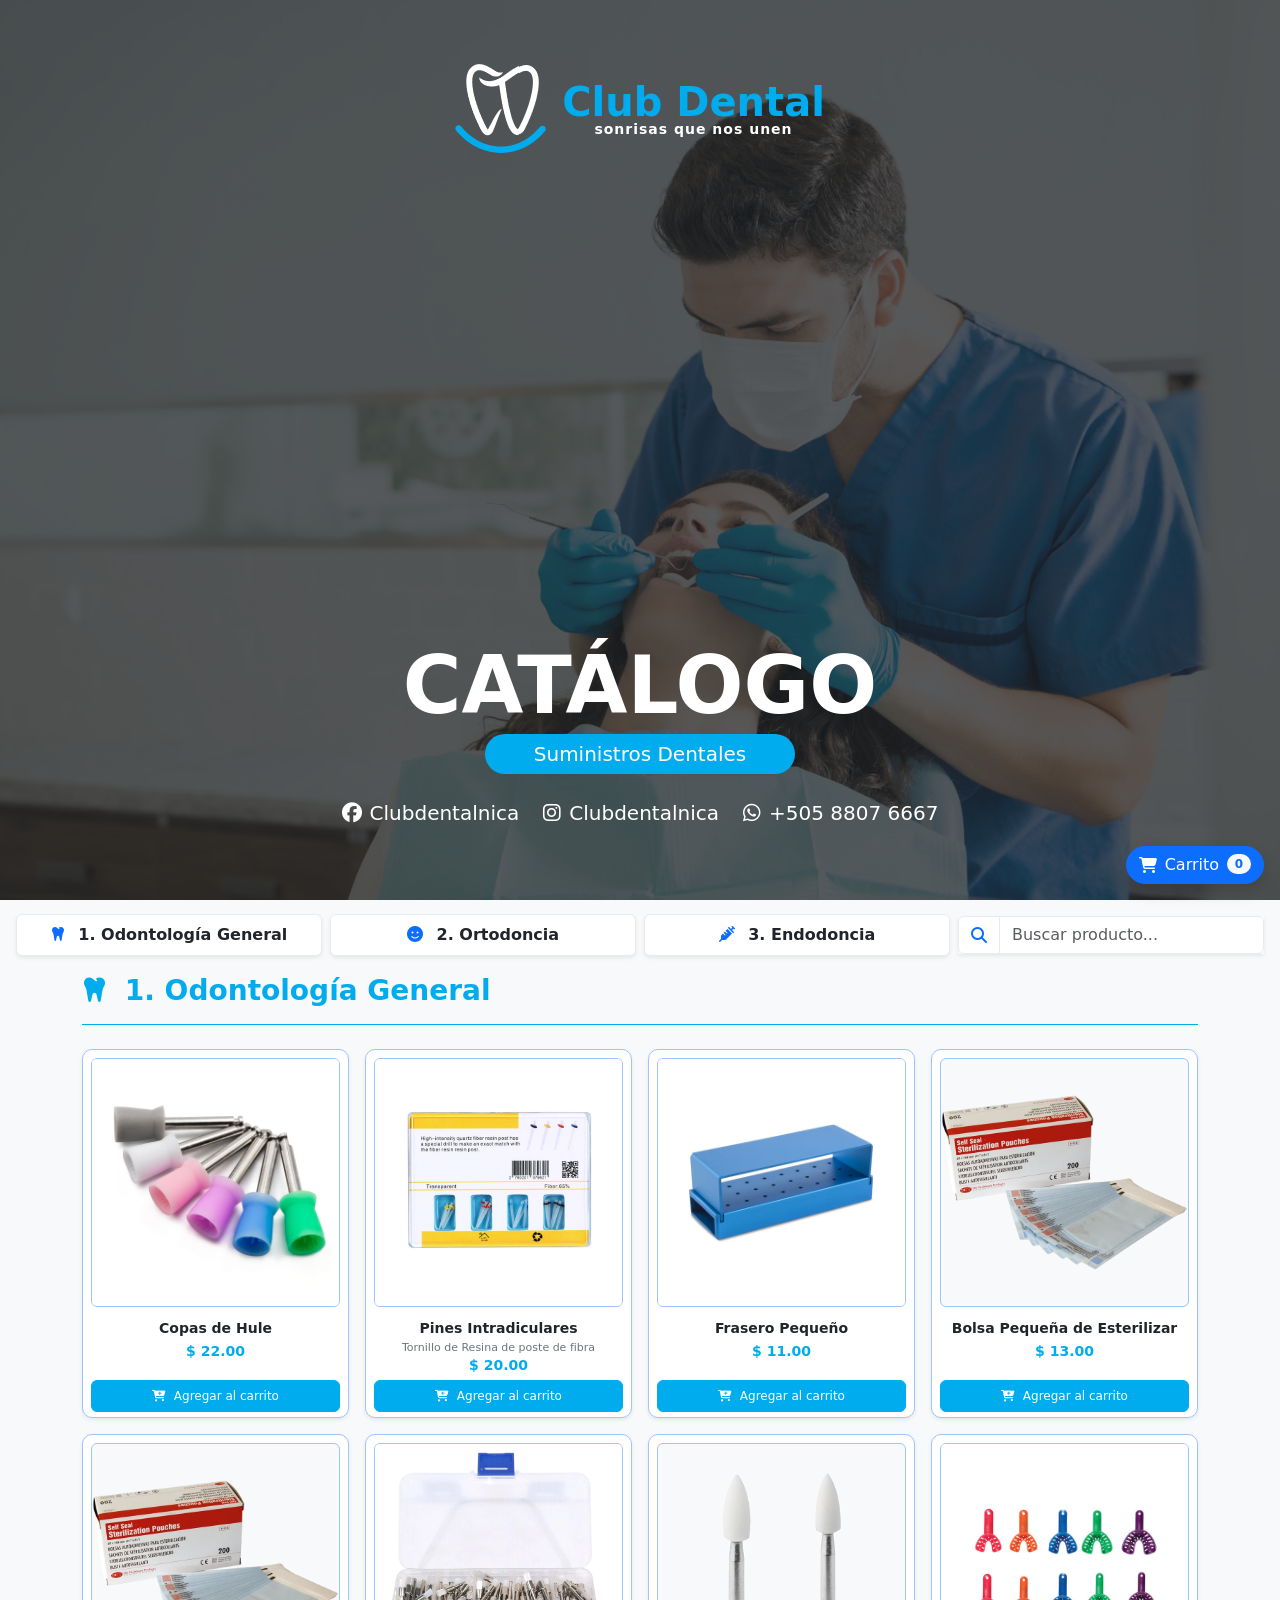
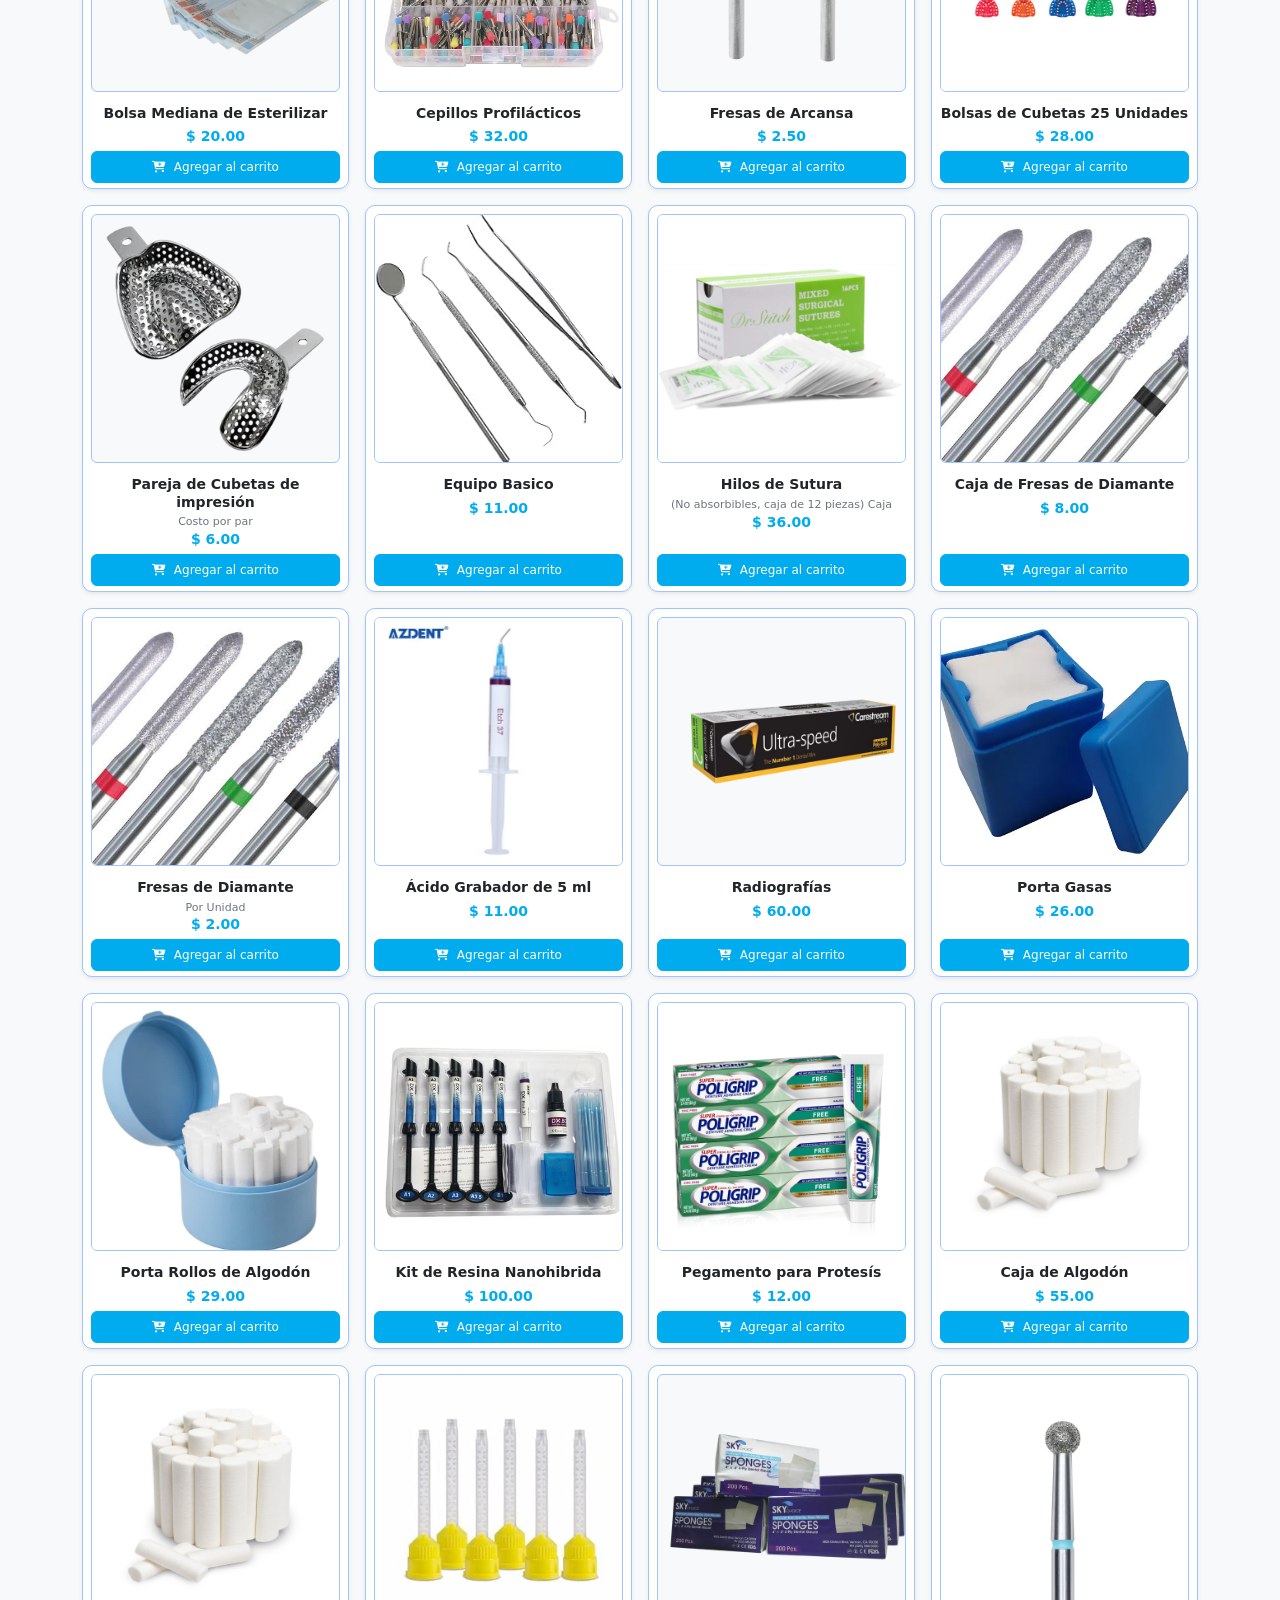
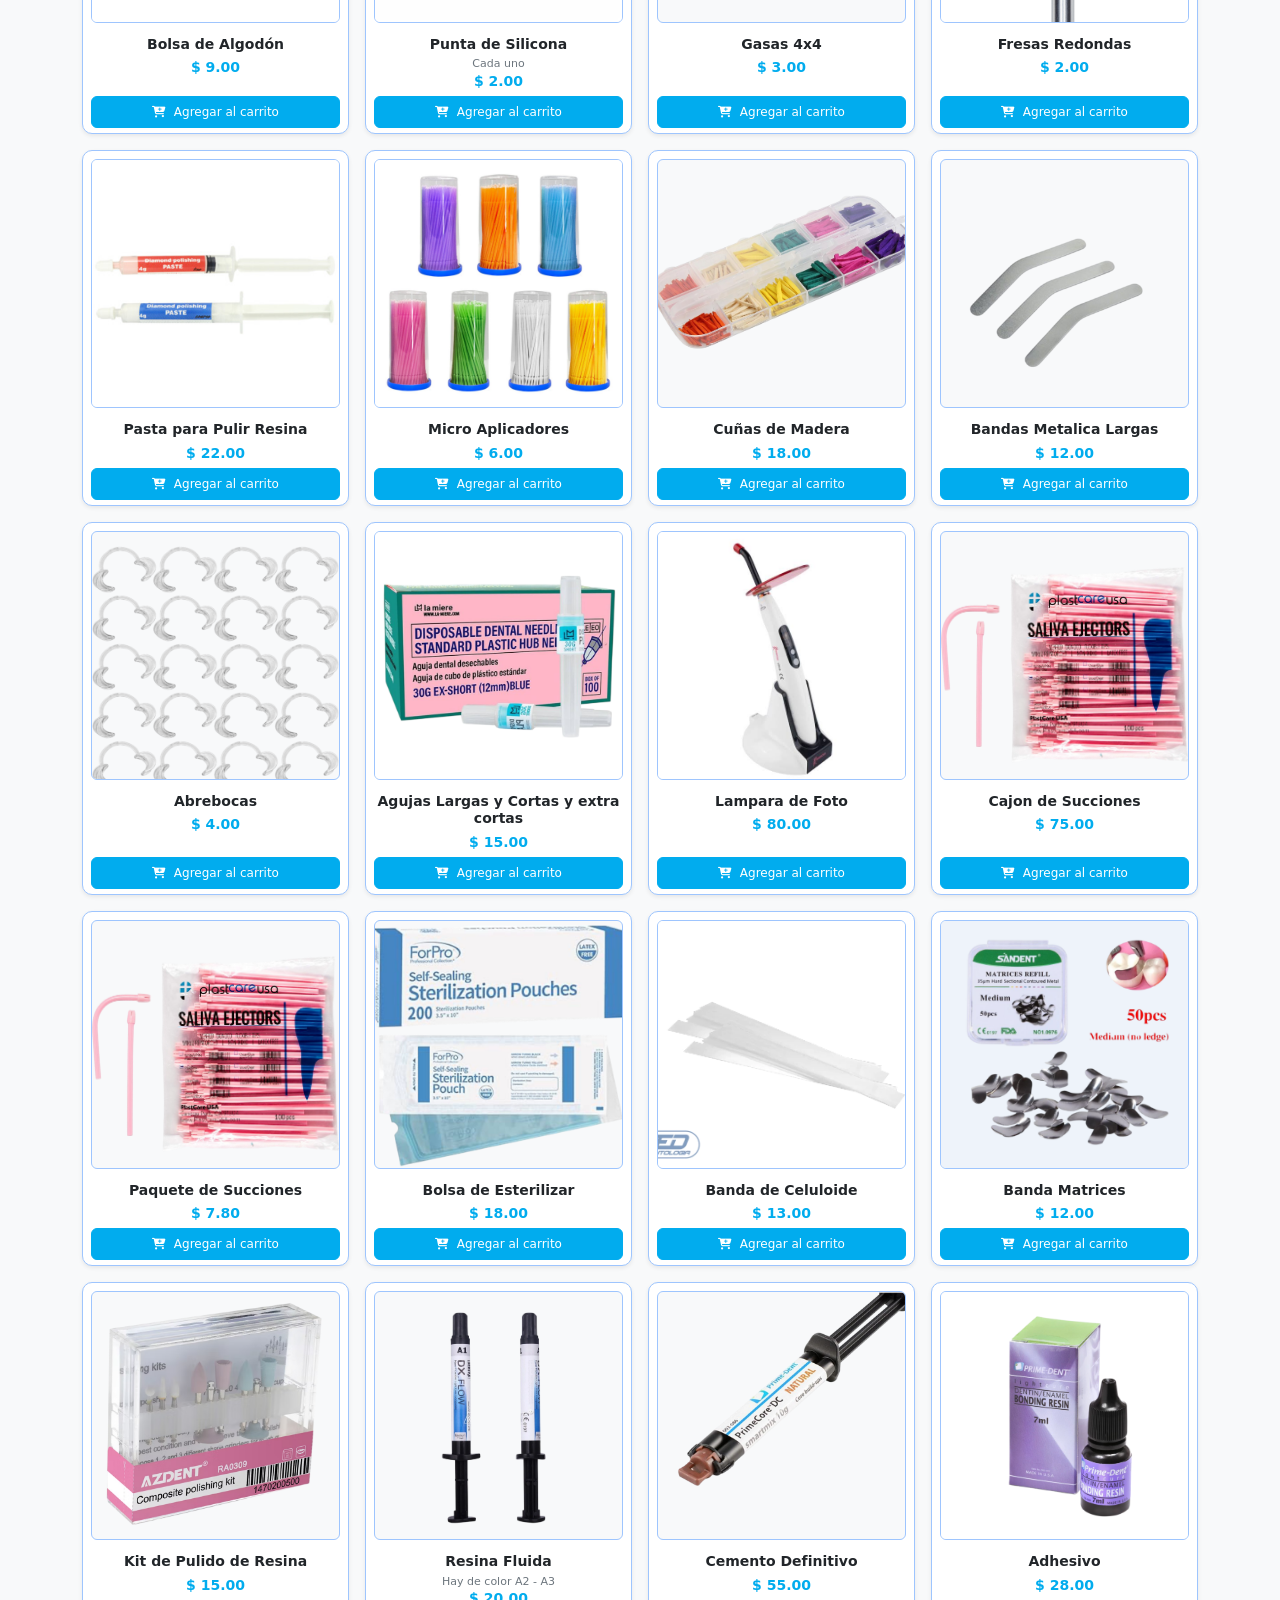
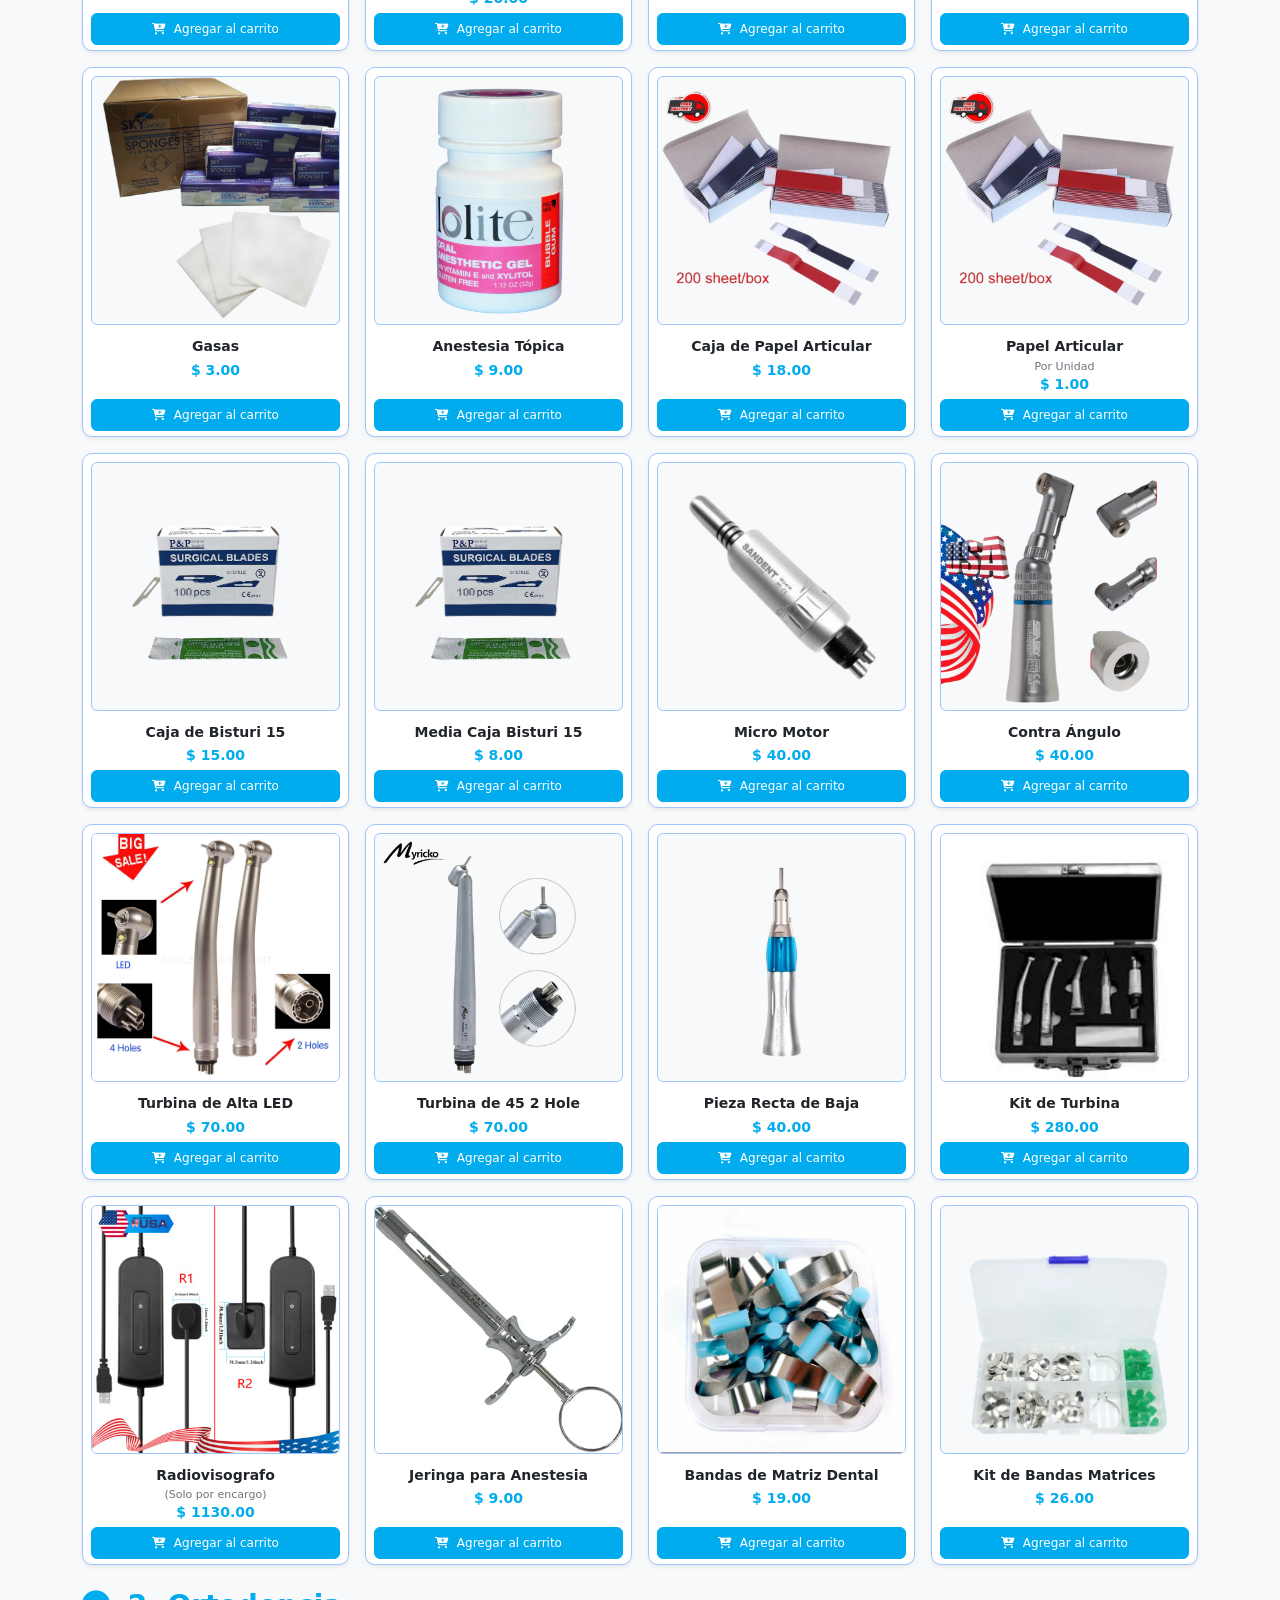
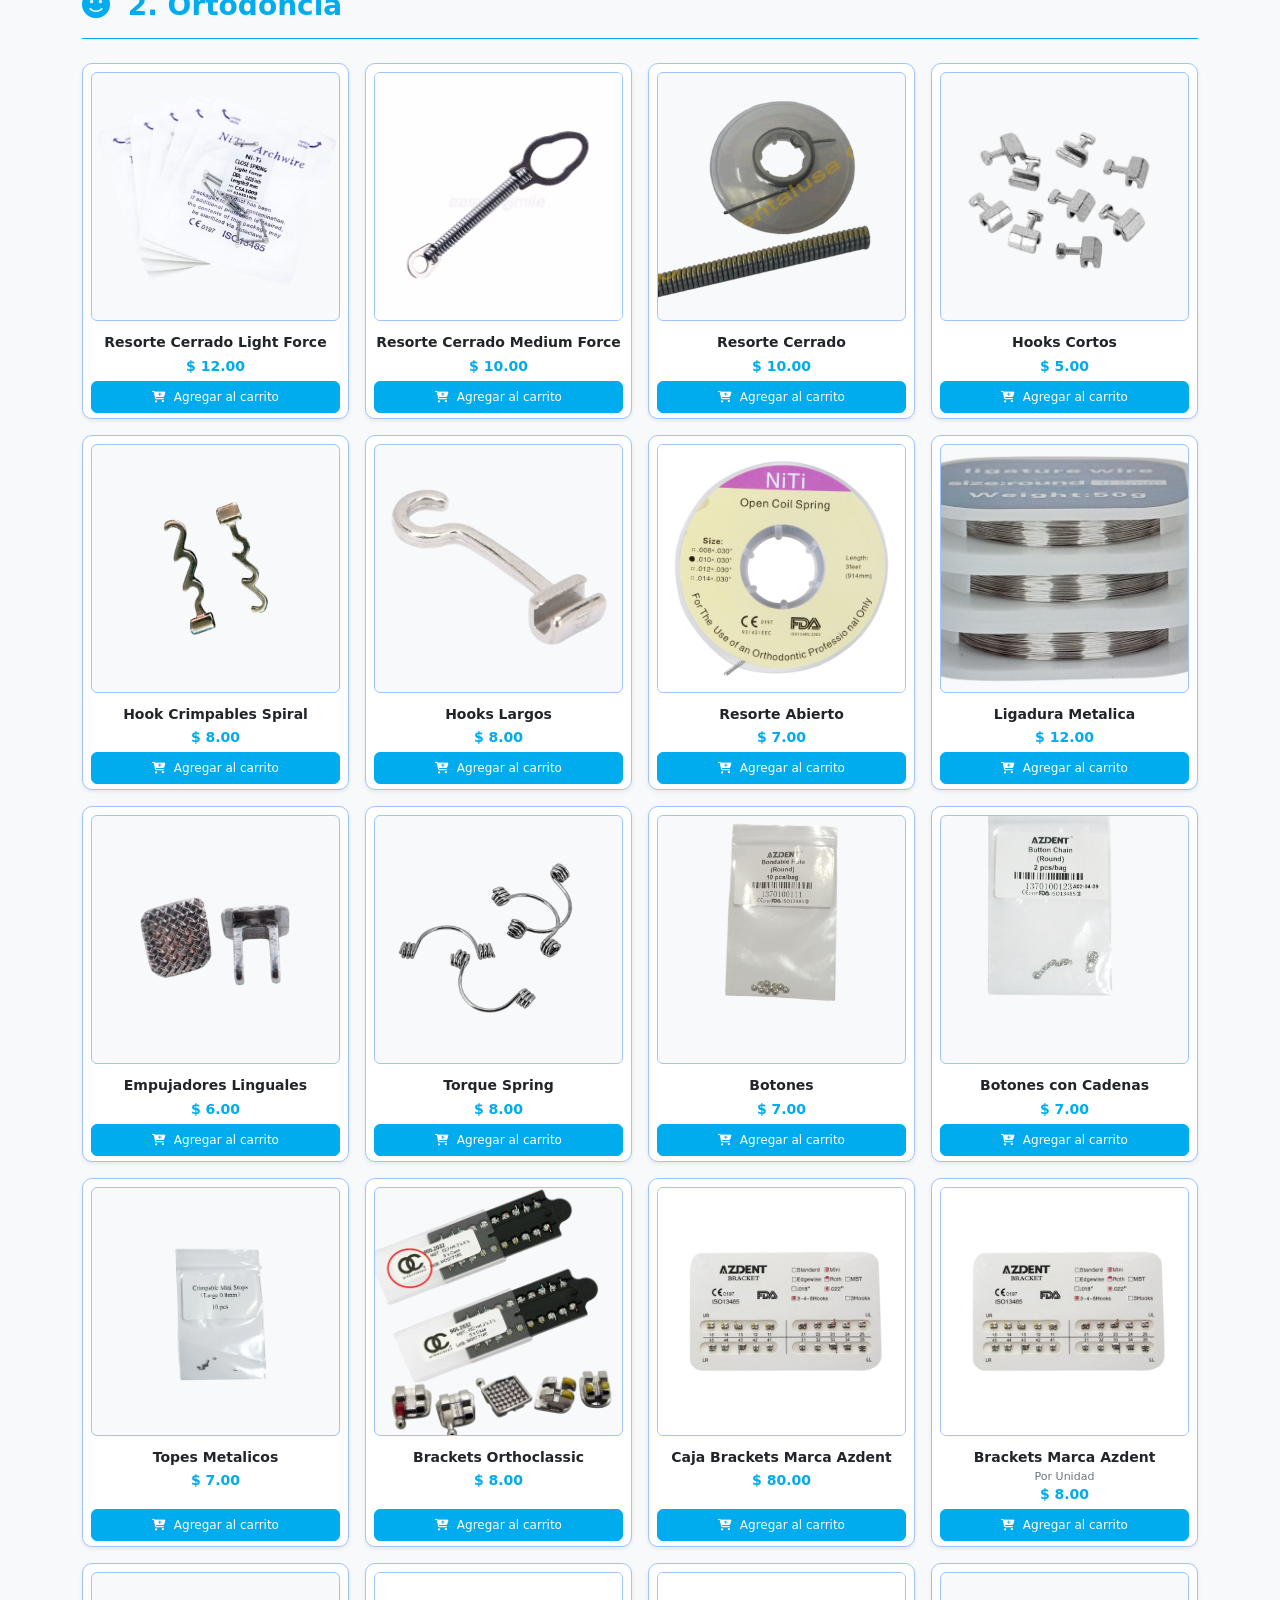
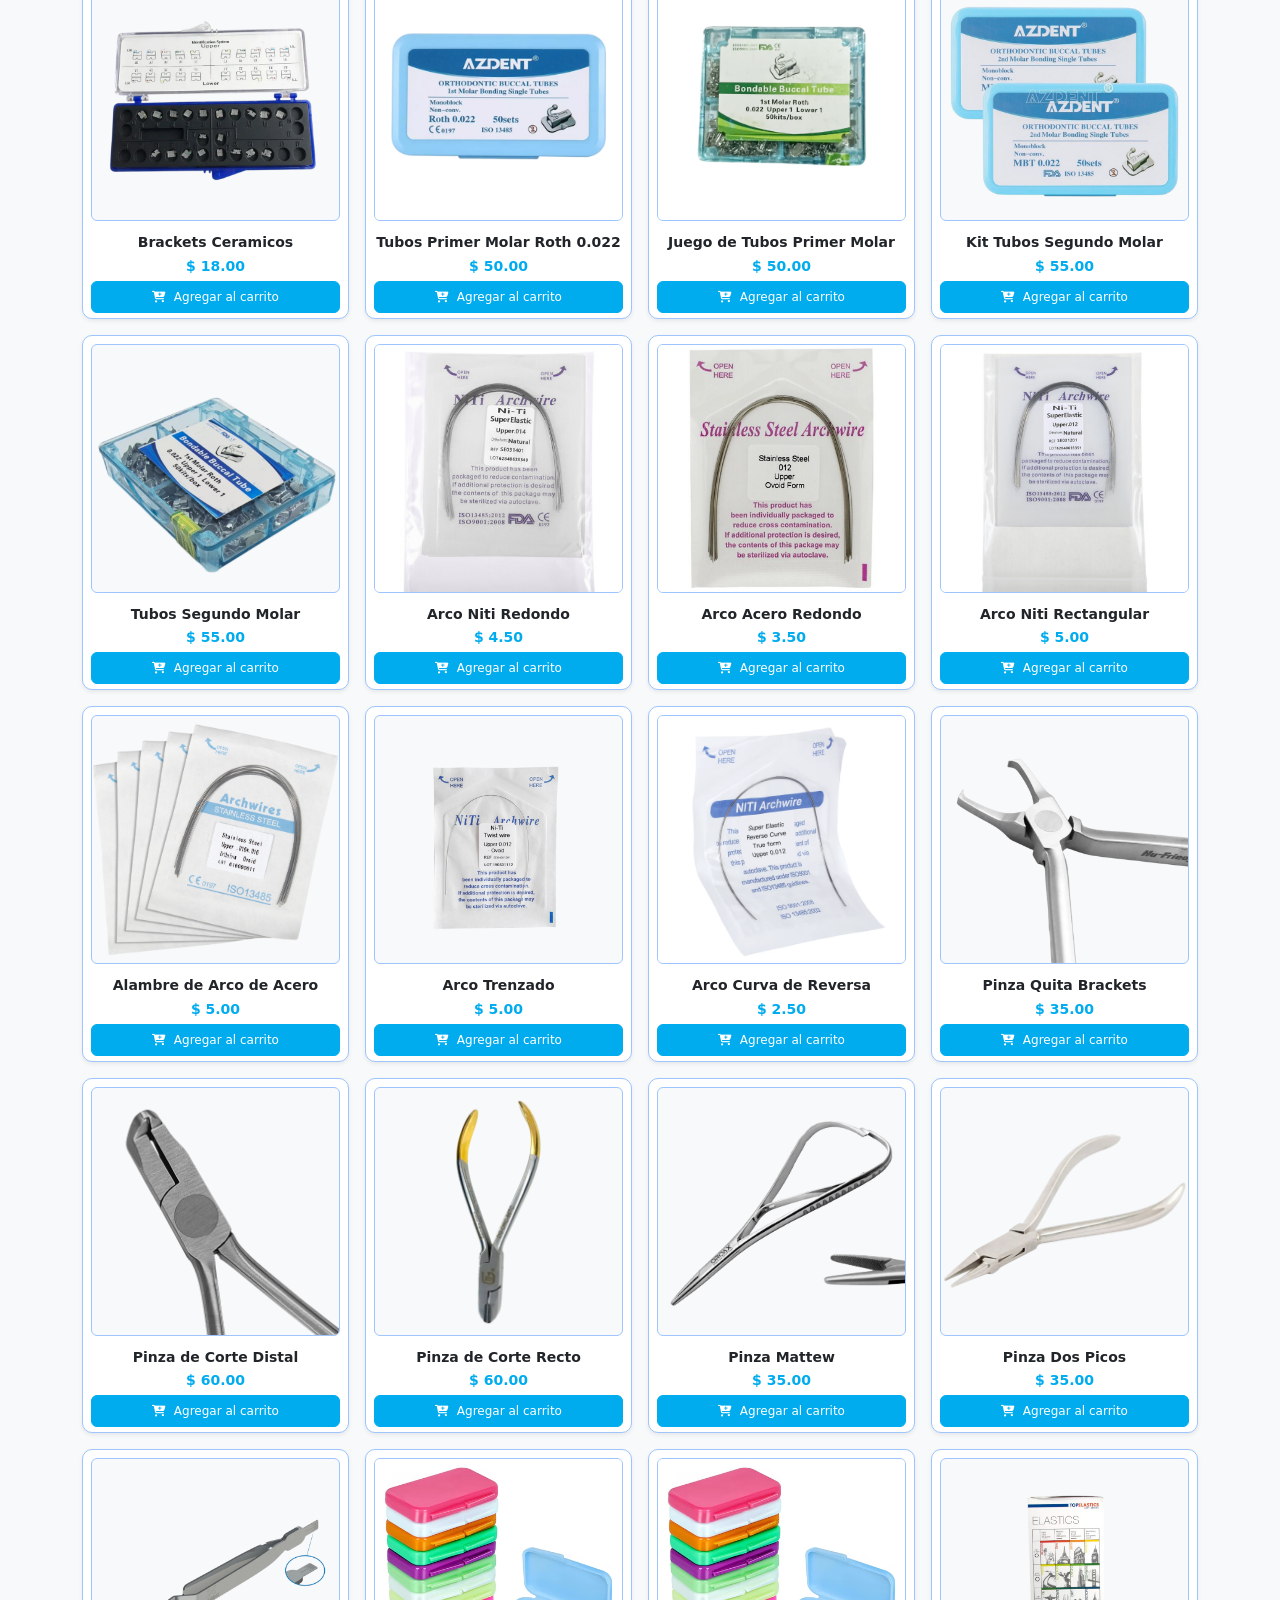
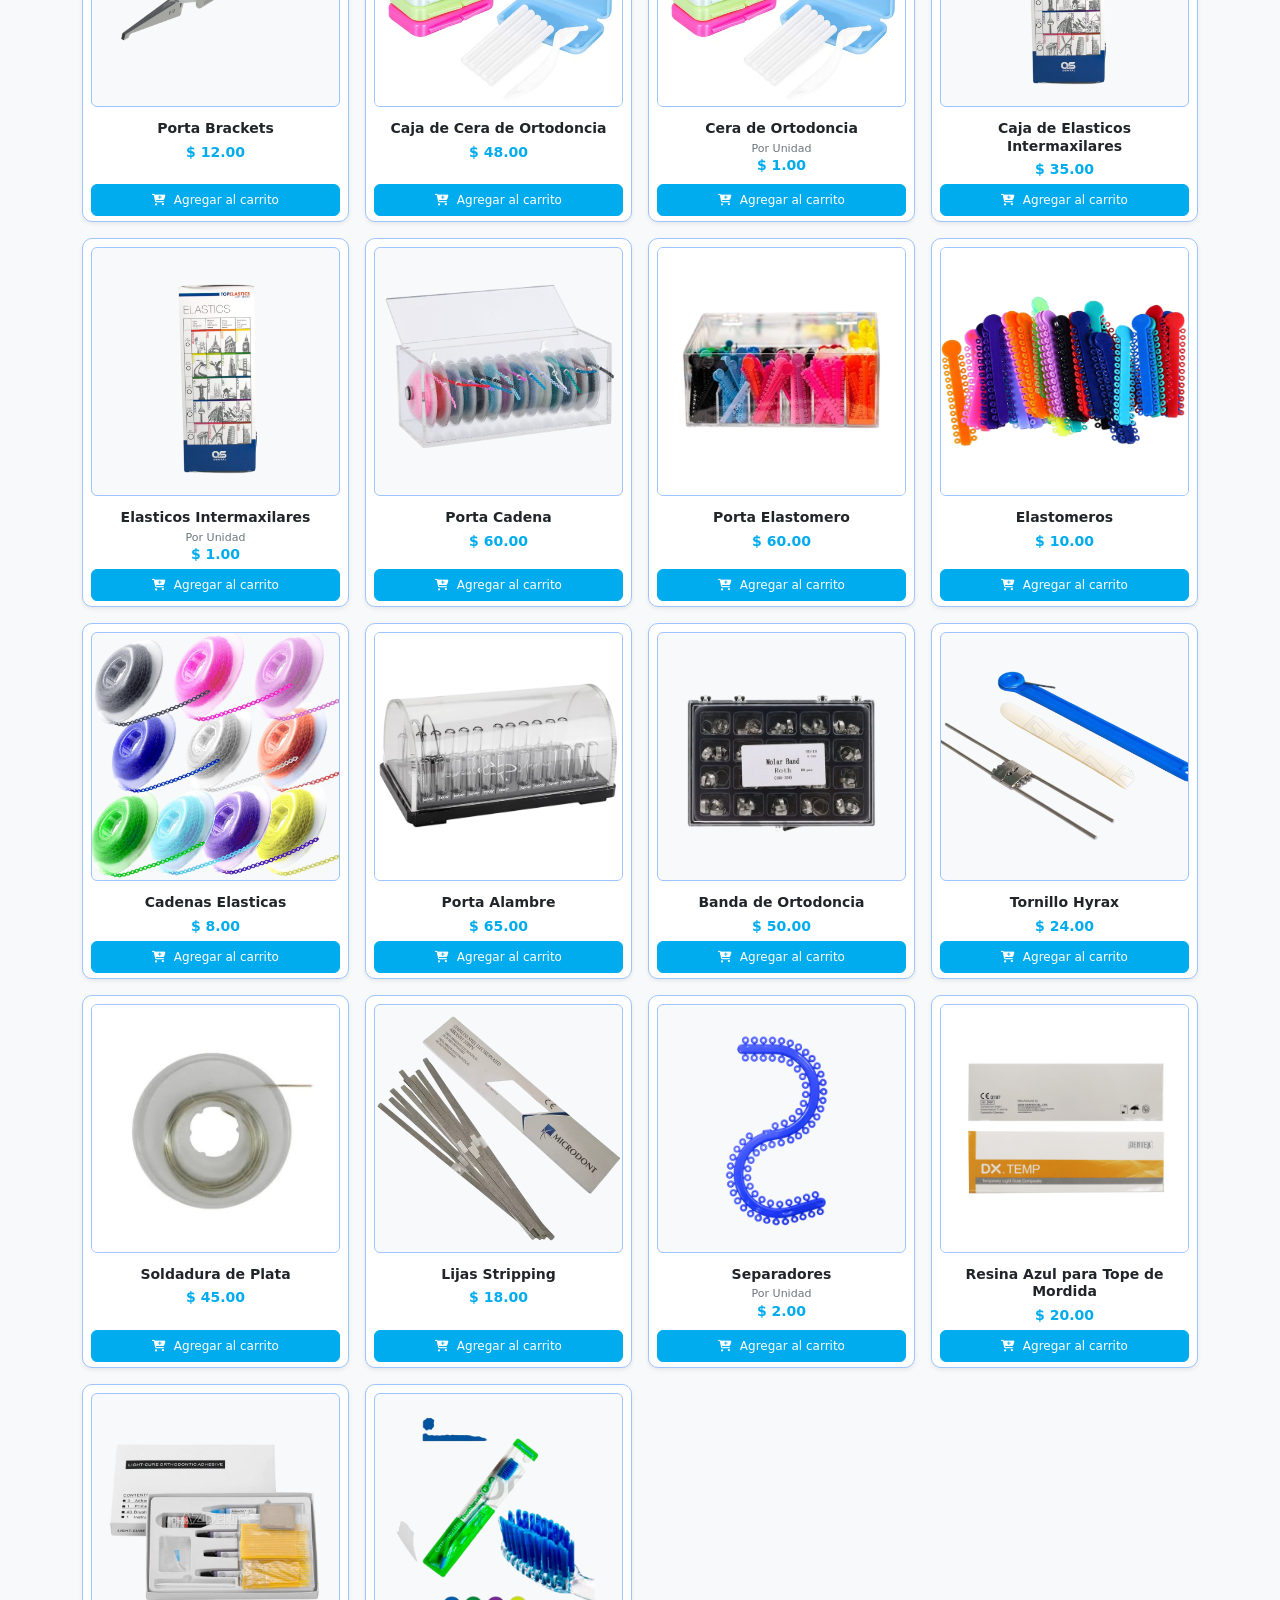
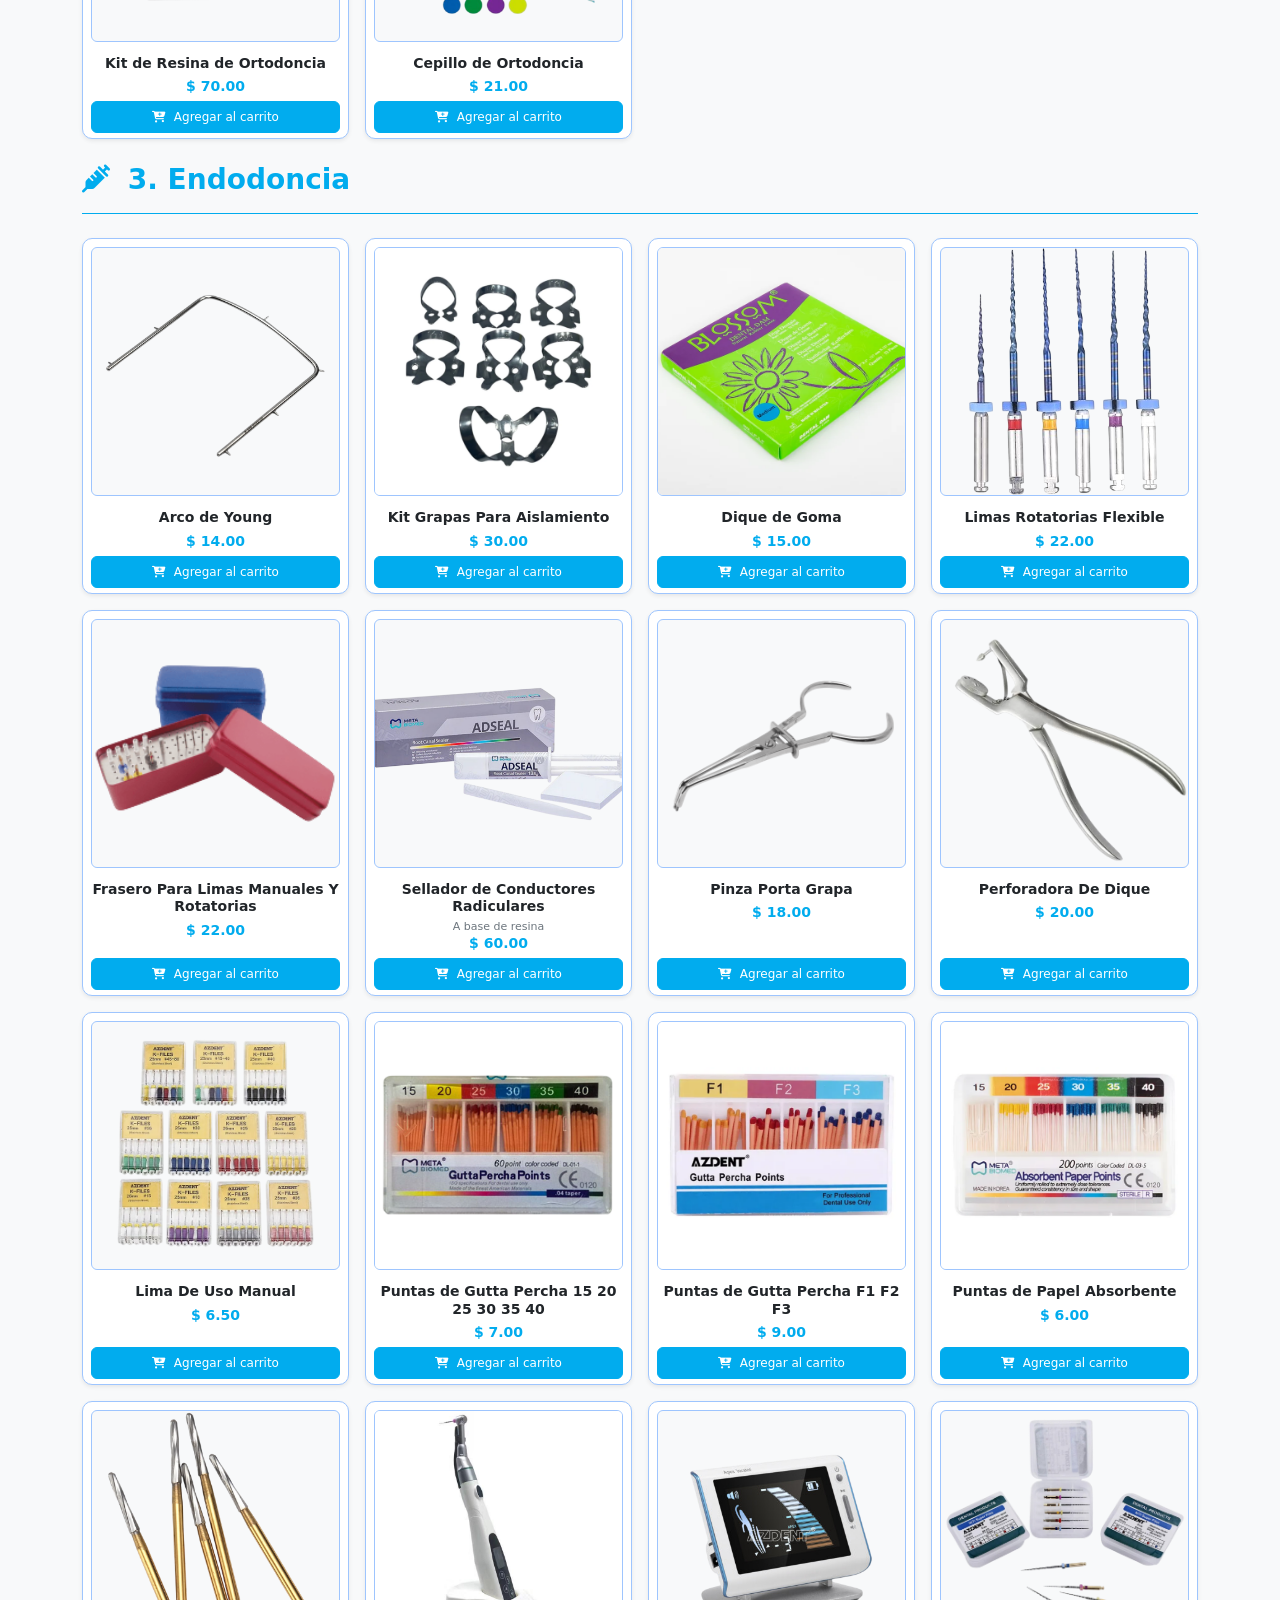
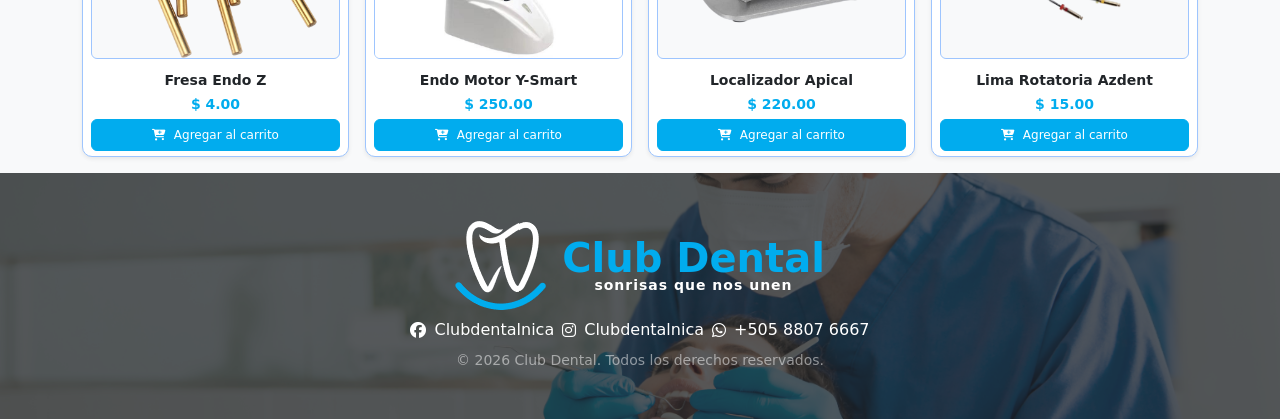
==== catalogo/index.html @ 72f1ffd3 "Nueva subcarpeta" ====
<!DOCTYPE html>
<html lang="es">

<head>
    <meta charset="UTF-8">
    <meta name="viewport" content="width=device-width, initial-scale=1.0">

    <title>Club Dental - Catálogo de Suministros Dentales</title>

    <link href="https://cdn.jsdelivr.net/npm/bootstrap@5.3.3/dist/css/bootstrap.min.css" rel="stylesheet">
    <link href="https://cdn.jsdelivr.net/npm/bootstrap-icons@1.11.3/font/bootstrap-icons.min.css" rel="stylesheet">
    <link rel="stylesheet" href="https://cdnjs.cloudflare.com/ajax/libs/font-awesome/6.7.2/css/all.min.css">
    <link rel="stylesheet" href="carrito.css">
    <link rel="stylesheet" href="index.css">
    <script src="https://cdnjs.cloudflare.com/ajax/libs/html2canvas/1.4.1/html2canvas.min.js"></script>

    <link rel="icon" type="image/x-icon" href="Logo-1.png">
    <link rel="apple-touch-icon" sizes="180x180" href="Logo-2.png">


</head>

<body class="bg-light">

<button id="btnCarrito"
    class="btn btn-primary position-fixed bottom-0 end-0 m-3 rounded-pill shadow d-flex align-items-center gap-2"
    style="z-index: 1050;">

    <i class="fa-solid fa-cart-shopping"></i>
    <span>Carrito</span>

    <span id="contadorCarrito"
        class="badge bg-light text-primary rounded-pill">
        0
    </span>

</button>

    <header>

        <div
            class="position-relative min-vh-100 d-flex flex-column justify-content-between text-white p-4 p-md-5 overflow-hidden"
            style="background: url('img/utilidades/portada1.jpg') center/cover no-repeat;">

            <!-- OVERLAY -->
            <div class="position-absolute top-0 start-0 w-100 h-100 bg-dark bg-opacity-75" style="z-index: 1;"></div>

            <!-- LOGO + NOMBRE -->
            <div class="position-relative text-center mt-3" style="z-index: 2;">

                <div class="d-flex align-items-center justify-content-center gap-3">

                    <img src="img/utilidades/logotipo.png" alt="Club Dental" class="img-fluid" style="max-width: 120px;">
                    <span class="fw-bold">
                        <p class="fs-1 mb-0 lh-1" style="color: #01ACEE;"> Club Dental </p>
                        <p class="small text-white mt-0 mb-0 lh-1" style="letter-spacing: 1px;"> sonrisas que nos unen </p>
                    </span>

                </div>

            </div>

            <!-- CATÁLOGO-->
            <div class="position-relative text-center mb-4" style="z-index: 2;">

                <h1 class="fw-bold display-1 text-uppercase mb-0"> Catálogo </h1>

                <!-- BOTÓN -->
                <div class="mb-4">

                    <a style="background-color: #01ACEE;" href="#odontologia-general" 
                        class="con-titulo btn text-white rounded-pill px-5 py-1 fs-5" >
                        Suministros Dentales
                    </a>

                </div>

                <!--  REDES / CONTACTO -->
                <div class="redes d-flex flex-wrap align-items-center justify-content-center gap-4 fs-5 fw-medium">

                    <!-- FACEBOOK -->
                    <a href="https://facebook.com/clubdentalnica" target="_blank" rel="noopener noreferrer" 
                        class="text-white text-decoration-none d-flex align-items-center gap-2 facebook-link">
                        <i class="fa-brands fa-facebook"></i> <span>Clubdentalnica</span>
                    </a>

                    <!-- INSTAGRAM -->
                    <a href="https://instagram.com/clubdentalnica" target="_blank" rel="noopener noreferrer"
                        class="text-white text-decoration-none d-flex align-items-center gap-2 instagram-link">
                        <i class="fa-brands fa-instagram"></i> <span>Clubdentalnica</span>
                    </a>

                    <!-- WHATSAPP -->
                    <a href="https://wa.me/50588076667" target="_blank" rel="noopener noreferrer"
                        class="text-white text-decoration-none d-flex align-items-center gap-2 whatsapp-link">
                        <i class="fa-brands fa-whatsapp"></i> <span>+505 8807 6667</span>
                    </a>

                </div>

            </div>

        </div>

    </header>

    <!-- NAVEGACIÓN -->
    <nav class="catalogo-nav bg-light mt-1 mb-0">

        <!-- BOTÓN HAMBURGUESA -->
        <div class="d-md-none px-2">
            <button class="btn btn-light w-100 d-flex align-items-center justify-content-between shadow-sm"
                type="button" data-bs-toggle="collapse" data-bs-target="#menuCatalogo"
                aria-expanded="false" aria-controls="menuCatalogo">
                <span class="fw-semibold">
                    <i class="fa-solid fa-bars me-2 text-primary"></i> Categorías
                </span>
                <i class="fa-solid fa-chevron-down text-primary"></i>
            </button>
        </div>

        <!-- MENÚ -->
        <div class="collapse d-md-block" id="menuCatalogo">

            <div class="container-fluid px-3">

                <div class="row g-2 align-items-center">

                    <div class="col-md">
                        <a href="#odontologia-general"
                            class="btn w-100 py-2 fw-semibold shadow-sm text-dark bg-white border border-light-subtle transition-all custom-hover"
                            style="--hover-bg: #01ACEE;">
                            <i class="fa-solid fa-tooth me-2 text-primary"></i> 1. Odontología General
                        </a>
                    </div>

                    <div class="col-md">
                        <a href="#ortodoncia"
                            class="btn w-100 py-2 fw-semibold shadow-sm text-dark bg-white border border-light-subtle transition-all custom-hover"
                            style="--hover-bg: #01ACEE;">
                            <i class="fa-solid fa-face-smile me-2 text-primary"></i> 2. Ortodoncia
                        </a>
                    </div>

                    <div class="col-md">
                        <a href="#endodoncia"
                            class="btn w-100 py-2 fw-semibold shadow-sm text-dark bg-white border border-light-subtle transition-all custom-hover"
                            style="--hover-bg: #01ACEE;">
                            <i class="fa-solid fa-syringe me-2 text-primary"></i> 3. Endodoncia
                        </a>
                    </div>

                    <div class="col-md">
                        <div class="input-group shadow-sm">
                            <span class="input-group-text bg-white border-light-subtle">
                                <i class="fa-solid fa-magnifying-glass text-primary"></i>
                            </span>
                            <input type="search" id="buscadorProductos"
                                class="form-control border-light-subtle"
                                placeholder="Buscar producto..." autocomplete="off">
                        </div>
                    </div>

                </div>

            </div>

        </div>

    </nav>

    <!-- CONTENIDO PRINCIPAL -->
    <main class="container my-2">

        <!-- ODONTOLOGÍA GENERAL -->
        <section id="odontologia-general" class="mb-4 categoria-productos" data-categoria="odontologia_general">
            <div class="border-bottom pb-2 mb-4" style="border-color: #01ACEE !important;">
                <h3 class="fw-bold" style="color: #01ACEE;">
                    <i class="fa-solid fa-tooth me-2"></i> 1. Odontología General
                </h3>
            </div>

            <div class="row row-cols-1 row-cols-md-3 row-cols-lg-4 g-3 productos-container"
                id="productos-odontologia-general">
            </div>

        </section>

        <!-- ORTODONCIA -->
        <section id="ortodoncia" class="mb-4 categoria-productos" data-categoria="ortodoncia">

            <div class="border-bottom pb-2 mb-4" style="border-color: #01ACEE !important;">
                <h3 class="fw-bold" style="color: #01ACEE;"> <i class="fa-solid fa-face-smile me-2"></i> 2. Ortodoncia </h3>
            </div>

            <div class="row row-cols-1 row-cols-md-3 row-cols-lg-4 g-3 productos-container" id="productos-ortodoncia"></div>

        </section>

        <!-- ENDODONCIA -->
        <section id="endodoncia" class="mb-3 categoria-productos" data-categoria="endodoncia">

            <div class="border-bottom pb-2 mb-4" style="border-color: #01ACEE !important;">
                <h3 class="fw-bold" style="color: #01ACEE;"> <i class="fa-solid fa-syringe me-2"></i> 3. Endodoncia </h3>
            </div>

            <div class="row row-cols-1 row-cols-md-3 row-cols-lg-4 g-3 productos-container" id="productos-endodoncia"></div>

        </section>

    </main>

    <!-- FOOTER -->
    <footer class="position-relative min-vh-30 d-flex align-items-center justify-content-center text-white text-center overflow-hidden p-5"
        style="background: url('img/utilidades/portada1.jpg') center/cover no-repeat;" >

        <!-- Overlay -->
        <div class="position-absolute top-0 start-0 w-100 h-100 bg-dark bg-opacity-75" style="z-index: 1;"></div>


        <!-- CONTENIDO -->
        <div class="position-relative container d-flex flex-column align-items-center justify-content-center" style="z-index: 2;">

            <!-- --------------------------------- LOGO + NOMBRE ------------------------------------- -->

            <div class="d-flex align-items-center justify-content-center gap-3 mb-2">

                <img src="img/utilidades/logotipo.png" alt="Club Dental" class="img-fluid" style="max-width: 120px;">

                <span class="fw-bold" style="color: #01ACEE;">
                    <p class="fs-1 mb-0 lh-1">Club Dental</p>
                    <p class="small text-white mt-0 mb-0 lh-1" style="letter-spacing: 1px;"> sonrisas que nos unen </p>
                </span>

            </div>

            <!-- ----------------------------------------- REDES ------------------------------------------- -->

            <div class="d-flex flex-wrap align-items-center justify-content-center gap-2 fs-6 fw-medium">

                <!-- ------------------------------------ FACEBOOK -------------------------------------- -->
                <a href="https://facebook.com/clubdentalnica" target="_blank" rel="noopener noreferrer"
                    class="text-white text-decoration-none d-flex align-items-center gap-2 facebook-link">
                    <i class="fa-brands fa-facebook"></i> <span>Clubdentalnica</span>
                </a>

                <!-- ------------------------------------ INSTAGRAM -------------------------------------- -->
                <a href="https://instagram.com/clubdentalnica" target="_blank" rel="noopener noreferrer" 
                    class="text-white text-decoration-none d-flex align-items-center gap-2 instagram-link">
                    <i class="fa-brands fa-instagram"></i> <span>Clubdentalnica</span>
                </a>

                <!-- ------------------------------------ WHATSAPP -------------------------------------- -->
                <a href="https://wa.me/50588076667" target="_blank" rel="noopener noreferrer"
                    class="text-white text-decoration-none d-flex align-items-center gap-2 whatsapp-link">
                    <i class="fa-brands fa-whatsapp"></i> <span>+505 8807 6667</span>
                </a>

                <!-- ----------------------------------- HOVER REDES ------------------------------------- -->
                <style>
                    .facebook-link, .instagram-link, .whatsapp-link {transition: color 0.4s ease;}
                    .facebook-link:hover {color: #1877F2 !important;}
                    .instagram-link:hover {color: #E1306C !important;}
                    .whatsapp-link:hover {color: #25D366 !important;}
                </style>

            </div>

            <!-- ---------------------------------------------------------------------------------------------- -->

            <p class="small text-white-50 mb-0 mt-2"> &copy; 2026 Club Dental. Todos los derechos reservados. </p> <!-- COPYRIGHT -->

        </div>

    </footer>

    <!-- Bootstrap 5 JS -->
    <script src="https://cdn.jsdelivr.net/npm/bootstrap@5.3.3/dist/js/bootstrap.bundle.min.js"></script>
    <script src="app.js"></script>

    <script>
        document.querySelectorAll('#menuCatalogo a').forEach(enlace => {
            enlace.addEventListener('click', () => {
                const menu = document.getElementById('menuCatalogo');
                const collapse = bootstrap.Collapse.getInstance(menu); if (collapse) { collapse.hide(); }
            });
        });


    </script>

    <script>
    document.querySelector('.con-titulo').addEventListener('click', function (e) {

        e.preventDefault();

        const destino = document.querySelector('#odontologia-general');

        const offset = 70;

        const posicion = destino.getBoundingClientRect().top + window.scrollY - offset;

        window.scrollTo({
            top: posicion,
            behavior: 'smooth'
        });

    });
</script>


</body>

</html>
---- catalogo/carrito.css ----
/* =====================================================
   TOAST CARRITO
===================================================== */
.toast-carrito {
    position: relative;
    width: 420px;
    max-width: calc(100vw - 40px);
    overflow: hidden;
    background: rgba(255, 255, 255, 0.925);
    color: #555;
    border-radius: 8px !important;
    box-shadow: 0 6px 20px rgba(0, 0, 0, 0.10);
    backdrop-filter: blur(8px);
    -webkit-backdrop-filter: blur(2px);
}

.toast-barra { position: absolute; left: 0; top: 0; bottom: 0; width: 6px; background: #01ACEE; }
.toast-carrito .toast-body { padding: 10px 16px 10px 18px; }
.toast-icon { color: #01ACEE; font-size: 17px; }
.toast-contenido { display: flex; flex-direction: column; gap: 2px; min-width: 0; }
.toast-titulo { font-size: 14px; font-weight: 600; color: #01ACEE; }
.toast-mensaje { font-size: 12px; line-height: 1.4; color: #666; overflow-wrap: break-word; }

/* =====================================================
   MODAL CARRITO
===================================================== */
#modalCarrito .modal-dialog { max-width: 780px; }
#modalCarrito .modal-content { border-radius: 12px; overflow: hidden; background: #fff; }
#modalCarrito .modal-header { padding: 16px 18px; border-bottom: 1px solid #f0f0f0; }
#modalCarrito .modal-title { font-size: 16px; color: #333; }
#modalCarrito .modal-title .fa-cart-shopping { color: #01ACEE !important; }
#modalCarrito .btn-close { font-size: 12px; box-shadow: none; }
#modalCarrito .modal-body { padding: 16px 18px; scrollbar-width: thin; scrollbar-color: #d5d5d5 transparent; }

/* Carrito Vacío */
#carritoVacio { padding: 35px 15px !important; }
#carritoVacio i { font-size: 32px !important; color: #01ACEE !important; opacity: 0.55; }
#carritoVacio p { font-size: 13px; }

/* Productos en Carrito */
#contenidoCarrito > div { padding-bottom: 12px !important; margin-bottom: 12px !important; border-color: #eeeeee !important; }
#contenidoCarrito .d-flex { gap: 10px !important; }

.carrito-imagen {
    width: 90px;
    height: 90px;
    object-fit: cover;
    border-radius: 7px;
    background: #ffffff;
    border: 1px solid #eeeeee;
    cursor: pointer;
    transition: opacity 0.2s ease;
}
.carrito-imagen:hover { opacity: 0.85; }

/* Controles de cantidad */
#contenidoCarrito .small { font-size: 16px; color: #333; line-height: 1.3; }
#contenidoCarrito .text-primary { color: #01ACEE !important; font-size: 14px; }

#contenidoCarrito .btn-light {
    width: 27px; height: 27px; padding: 0; 
    display: inline-flex; align-items: center; justify-content: center;
    border: 1px solid #e5e5e5 !important; border-radius: 6px; background: #fff; color: #555; font-size: 10px;
    transition: all 0.2s ease;
}
#contenidoCarrito .btn-light:hover { background: #01ACEE; border-color: #01ACEE !important; color: #fff; }

#contenidoCarrito .mx-1 { min-width: 18px; text-align: center; font-size: 12px; }

#contenidoCarrito .btn-outline-danger {
    width: 28px; height: 28px; padding: 0; display: inline-flex; align-items: center; justify-content: center;
    border: 0; color: #999; background: transparent; font-size: 12px; transition: all 0.2s ease;
}
#contenidoCarrito .btn-outline-danger:hover { color: #dc3545; background: #fff1f2; }

/* Footer Modal Carrito */
#modalCarrito .modal-footer { padding: 15px 18px; border-top: 1px solid #f0f0f0; background: #fff; }
#modalCarrito .modal-footer .fw-semibold { font-size: 13px; color: #555; }
#totalCarrito { color: #01ACEE !important; font-size: 17px !important; }

#btnEnviarWhatsApp { border: 0; border-radius: 7px; padding: 10px; font-size: 13px; transition: all 0.2s ease; }
#btnEnviarWhatsApp:hover { transform: translateY(-1px); }

/* =====================================================
   ZOOM DE IMAGEN (Con la X dentro de la propia imagen)
===================================================== */
/* Forzamos al diálogo del modal a centrarse correctamente en cualquier pantalla */
#modalImagenZoom .modal-dialog {
    max-width: 95vw !important;
    margin: auto;
    display: flex;
    align-items: center;
    justify-content: center;
}

#imagenZoomSrc {
    width: 450px;       /* Ancho fijo que desees para computadora */
    height: 450px;      /* Alto fijo que desees para computadora */
    object-fit: cover;  /* Expande las pequeñas y ajusta las grandes */
    background-color: #ffffff;
    display: block;
    border-radius: 8px;
}

/* Opcional para que en celulares no se salga de la pantalla */
@media (max-width: 576px) {
    #imagenZoomSrc {
        width: 85vw;
        height: 85vw;
    }
}

.imagen-zoom-contenedor {
    position: relative;
    display: inline-block;
    line-height: 0; /* Evita espacios extra debajo de la imagen */
}

/* Botón X posicionado de forma absoluta relativo estrictamente a la imagen */
.btn-cerrar-imagen {
    background: transparent;
    position: absolute;
    top: 10px;
    right: 10px;
    width: 32px;
    height: 32px;
    padding: 0;
    border: none;
    display: flex;
    align-items: center;
    justify-content: center;
    cursor: pointer;
    z-index: 20;
}
---- catalogo/index.css ----
html {scroll-behavior: smooth;scroll-padding-top: 22px;
    scrollbar-width: thin;scrollbar-color: #01ACEE #F1F5F4;}

body {-webkit-font-smoothing: antialiased;}

::-webkit-scrollbar {width: 7px;}
::-webkit-scrollbar-track {background: #F1F5F4;}
::-webkit-scrollbar-thumb {background: #01ACEE; border-radius: 10px;}
::-webkit-scrollbar-thumb:hover {background: #0081B4;}

#odontologia-general { scroll-margin-top: 74px; } 
#odontologia-general, #ortodoncia, #endodoncia { scroll-margin-top: 80px; }
.catalogo-nav { position: sticky; top: 0; z-index: 1020; width: 100%; padding: 10px 0; }

.custom-hover:hover { background-color: var(--hover-bg) !important; color: #ffffff !important; border-color: var(--hover-bg) !important; transform: translateY(-2px); }
.custom-hover:hover i { color: #ffffff !important; }

@media (max-width: 991.98px) {
    body { font-size: 14px; }
    /* NAVBAR */
    .catalogo-nav { padding: 5px 0; }
    .catalogo-nav > .d-md-none { padding: 0 6px !important; }
    .catalogo-nav > .d-md-none .btn { padding: 6px 9px !important; font-size: 16px; border: 1px solid #dee2e6; }
    #menuCatalogo { padding-top: 5px; }
    #menuCatalogo .container-fluid { padding-left: 6px !important; padding-right: 6px !important; }
    #menuCatalogo .row { --bs-gutter-x: 0.35rem; --bs-gutter-y: 0.35rem; }
    #menuCatalogo .col-md { width: 100%; }
    #menuCatalogo .btn { font-size: 16px; padding: 6px 5px !important; line-height: 1.2; }
    #menuCatalogo .btn i { margin-right: 3px !important; }
    #menuCatalogo .input-group { height: 32px; }
    #menuCatalogo .input-group-text { padding: 4px 7px; font-size: 12px; }
    #menuCatalogo input { font-size: 12px; padding: 4px 7px; }

    /* CONTENIDO */
    main.container { padding-left: 20px; padding-right: 20px; margin-top: 8px !important; }
    .categoria-productos { margin-bottom: 25px !important; }
    .categoria-productos h3 { font-size: 17px; margin-bottom: 0; }
    .categoria-productos h3 i { margin-right: 4px !important; }
    .categoria-productos > div:first-child { padding-bottom: 5px !important; margin-bottom: 8px !important; }

    /* PRODUCTOS: 2 COLUMNAS */
    .productos-container { --bs-gutter-x: 0.5rem; --bs-gutter-y: 0.7rem; }
    .productos-container > .col { width: 50%; padding-left: calc(var(--bs-gutter-x) * .5); padding-right: calc(var(--bs-gutter-x) * .5); }
    #odontologia-general, #ortodoncia, #endodoncia { scroll-margin-top: 230px; }
    .con-titulo { margin-top: 20px; font-size: 14px !important; }
    .custom-hover { transition: all 0.25s ease-in-out; }
    .redes { gap: 10px !important; }
    .productos-container .card { border-radius: 6px; }
    .productos-container .card-body { padding: 7px 5px; }
    .productos-container .card-body h6 { font-size: 12px; line-height: 1.25; margin-bottom: 4px !important; }
    .productos-container .card-body p { font-size: 12px; }

    /* FOOTER */
    footer { padding: 25px 10px !important; }
    footer img { max-width: 75px !important; }
    footer .fs-1 { font-size: 22px !important; }
    footer .small { font-size: 10px; }
    footer .gap-2 { gap: 8px !important; }
    footer .fs-6 { font-size: 12px !important; }
}

.producto-card { overflow: hidden; border-radius: 10px !important; transition: transform 0.2s ease, box-shadow 0.2s ease; background: #ffffff; }
.producto-card:hover { transform: translateY(-3px); box-shadow: 0 8px 20px rgba(0, 0, 0, 0.10) !important; }
.producto-imagen { aspect-ratio: 1 / 1; overflow: hidden; background: #f8f9fa; }
.producto-imagen img { width: 100%; height: 100%; object-fit: cover; object-position: center; transition: transform 0.3s ease; }
.producto-card:hover .producto-imagen img { transform: scale(1.04); }
.producto-card .card-body { padding: 5px 8px; }
.producto-nombre { font-size: 14px; line-height: 1.25; }
.producto-descripcion { color: #6c757d; font-size: 11px; line-height: 1.25; }
.producto-precio { color: #01ACEE; font-size: 14px; }
.btn-agregar-carrito { background-color: #01ACEE; border-color: #01ACEE; color: #ffffff; font-size: 12px; padding: 6px 8px; border-radius: 6px; transition: all 0.2s ease; }
.btn-agregar-carrito:hover { background-color: #008fc7; border-color: #008fc7; color: #ffffff; transform: translateY(-1px); }
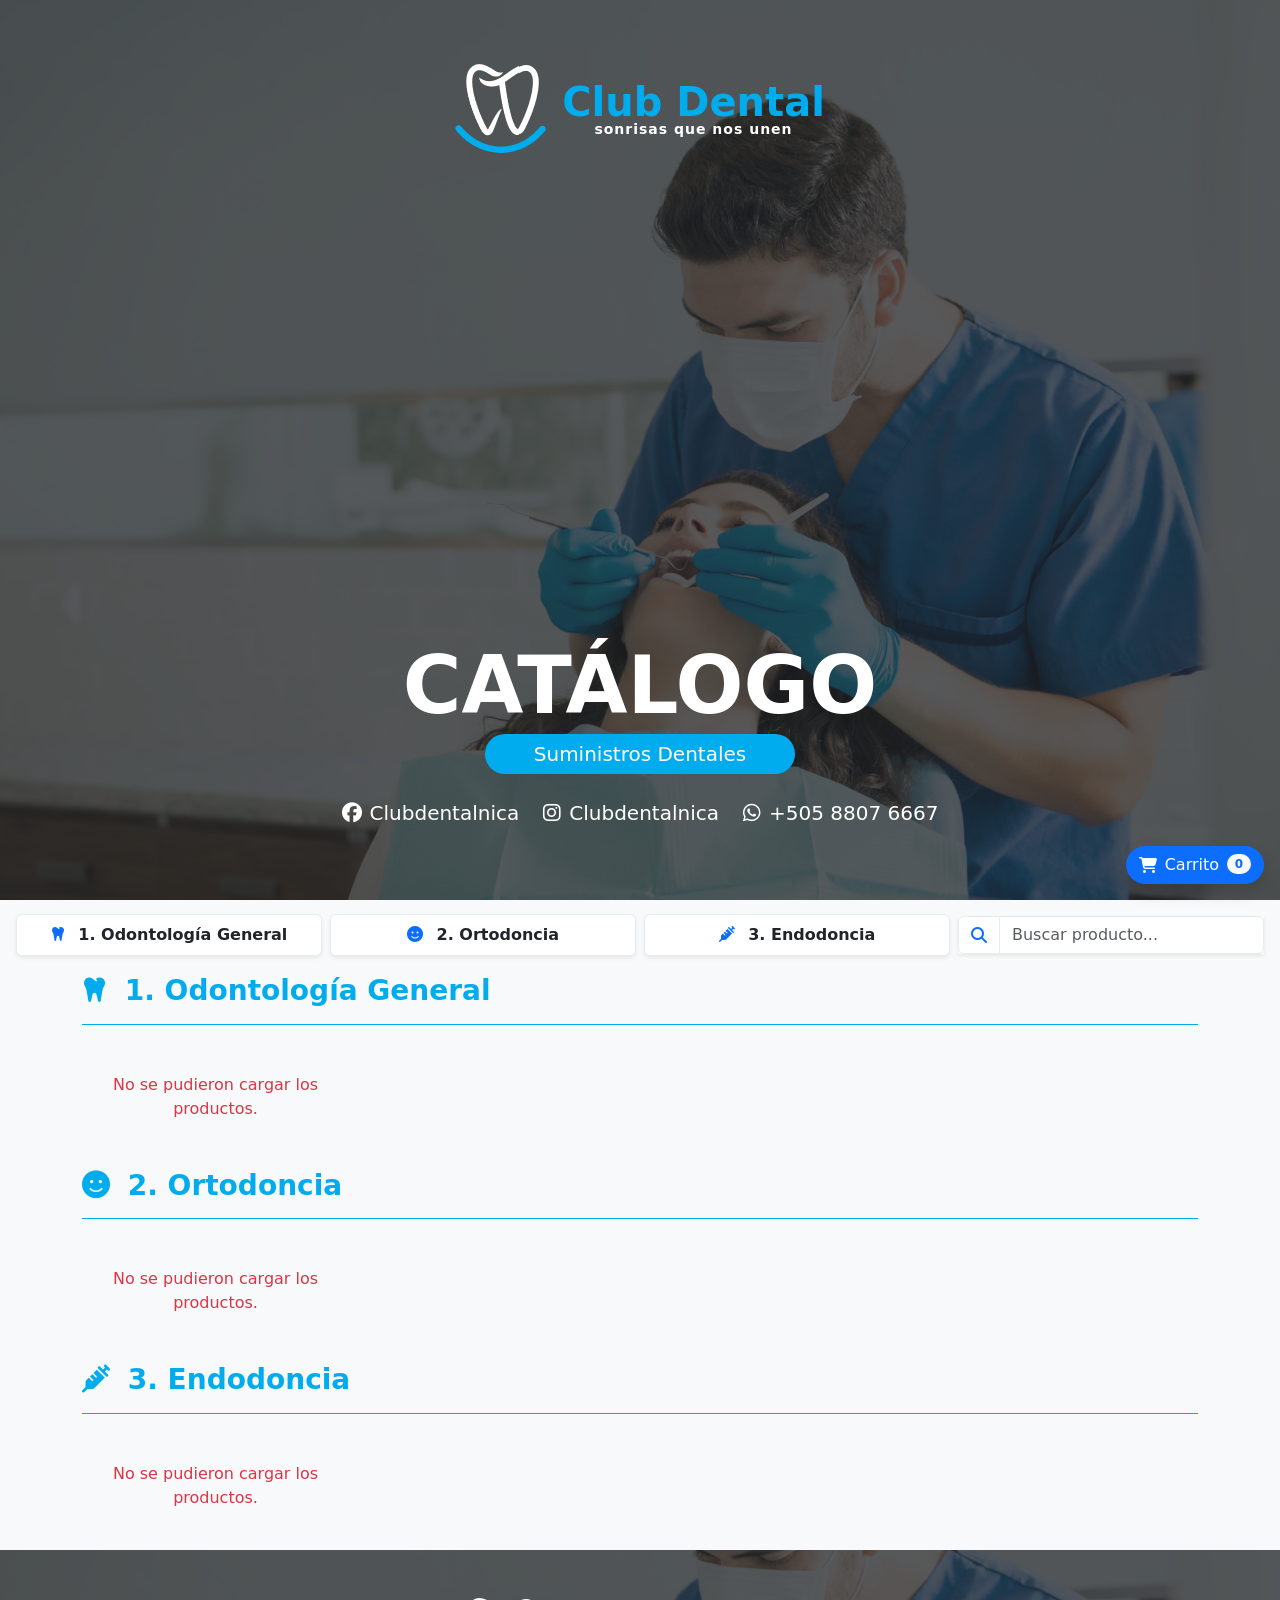
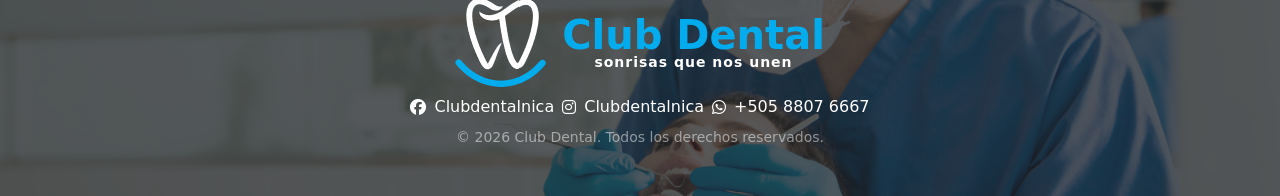
==== commit e9d90731: "base de datos json a Supabase" ====
--- a/catalogo/index.html
+++ b/catalogo/index.html
@@ -277,7 +277,10 @@
 
     <!-- Bootstrap 5 JS -->
     <script src="https://cdn.jsdelivr.net/npm/bootstrap@5.3.3/dist/js/bootstrap.bundle.min.js"></script>
+    <script src="https://cdn.jsdelivr.net/npm/@supabase/supabase-js@2"></script>
+    <script src="supabase.js"></script>
     <script src="app.js"></script>
+    
 
     <script>
         document.querySelectorAll('#menuCatalogo a').forEach(enlace => {
